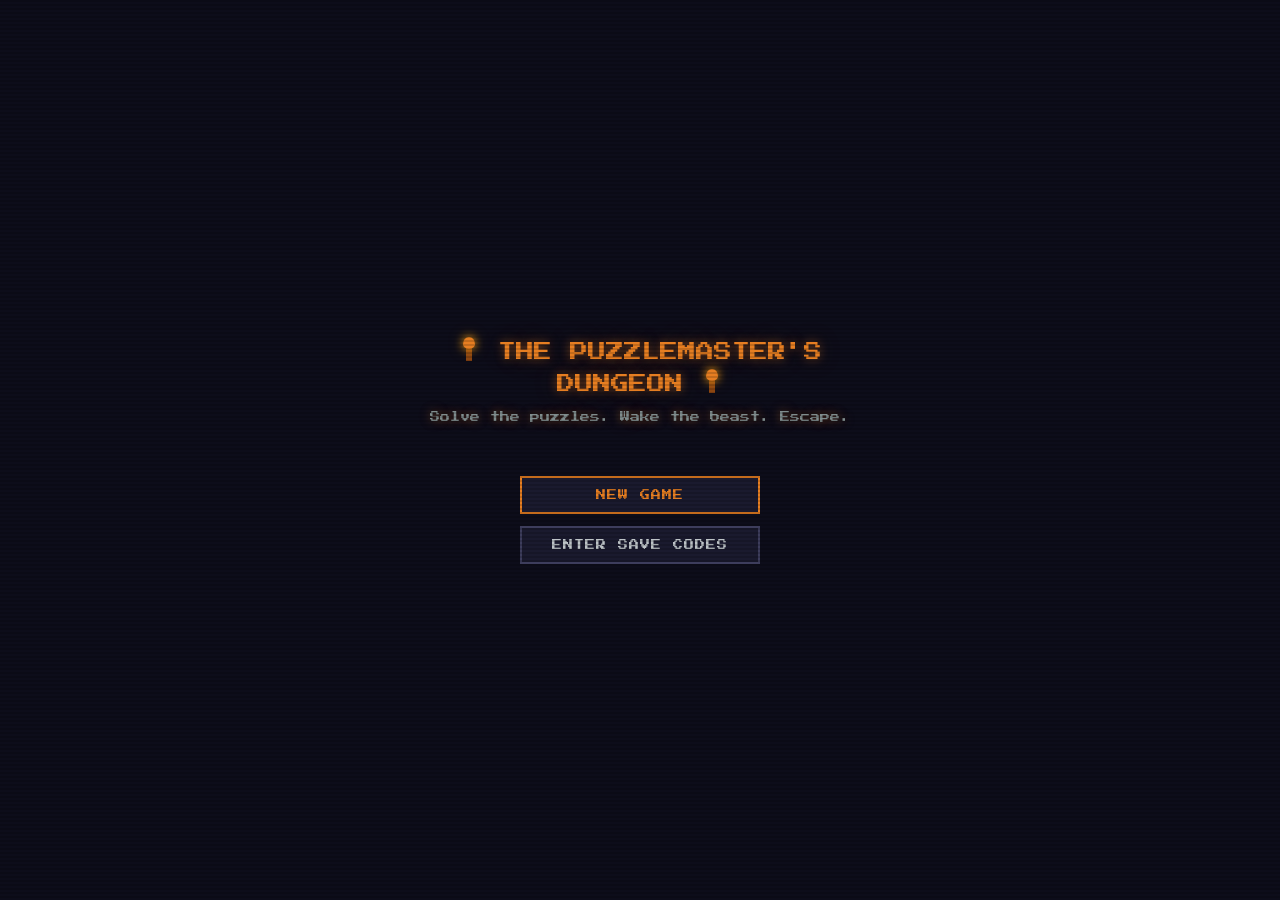
==== index.html @ 033a992d "Initial build: The Puzzlemaster's Dungeon V1 Browser-based RPG math challenge game. 10 puzzle doors " ====
<!DOCTYPE html>
<html lang="en">
<head>
  <meta charset="UTF-8">
  <meta name="viewport" content="width=device-width, initial-scale=1.0">
  <title>The Puzzlemaster's Dungeon</title>
  <link rel="icon" href="data:image/svg+xml,<svg xmlns='http://www.w3.org/2000/svg' viewBox='0 0 100 100'><text y='.9em' font-size='90'>🔒</text></svg>">
  <link rel="stylesheet" href="style.css">
</head>
<body>

  <!-- ====== TITLE SCREEN ====== -->
  <div id="title-screen" class="screen active">
    <div class="title-logo">
      <span class="torch"></span>
      THE PUZZLEMASTER'S<br>DUNGEON
      <span class="torch"></span>
      <span class="sub">Solve the puzzles. Wake the beast. Escape.</span>
    </div>
    <div class="title-buttons">
      <button class="btn primary" id="btn-new-game">New Game</button>
      <button class="btn hidden" id="btn-continue">Continue</button>
      <button class="btn" id="btn-resume-codes">Enter Save Codes</button>
    </div>
  </div>

  <!-- ====== INTRO SCREEN ====== -->
  <div id="intro-screen" class="screen">
    <div id="intro-text"></div>
    <button class="btn primary hidden" id="intro-continue">Enter the Dungeon</button>
  </div>

  <!-- ====== RESUME SCREEN ====== -->
  <div id="resume-screen" class="screen">
    <h2>Enter Save Codes</h2>
    <p>Enter your codes below, one per line. The dungeon remembers those who earned passage.</p>
    <textarea id="resume-codes-input" placeholder="XXXX-XXXX&#10;XXXX-XXXX&#10;..."></textarea>
    <div id="resume-result" class="resume-result"></div>
    <div class="resume-buttons">
      <button class="btn primary" id="resume-submit">Restore</button>
      <button class="btn" id="resume-back">Back</button>
    </div>
  </div>

  <!-- ====== CORRIDOR SCREEN ====== -->
  <div id="corridor-screen" class="screen">
    <div class="corridor-header">
      <div class="corridor-title">
        <span class="torch"></span>
        The Corridor
        <span class="torch"></span>
      </div>
    </div>

    <!-- Harry's Cell -->
    <div class="cell-door">
      <div class="cell-label">Your Cell</div>
      <div class="cell-lock">MASTER PUZZLE — SEALED</div>
    </div>

    <!-- Door Grid: 2 rows of 5 -->
    <div class="door-grid">
      <div class="door unsolved" id="door-1">
        <span class="door-num">I</span>
        <span class="door-label">Farmer</span>
      </div>
      <div class="door unsolved" id="door-2">
        <span class="door-num">II</span>
        <span class="door-label">Chain</span>
      </div>
      <div class="door unsolved" id="door-3">
        <span class="door-num">III</span>
        <span class="door-label">Machine</span>
      </div>
      <div class="door unsolved" id="door-4">
        <span class="door-num">IV</span>
        <span class="door-label">Rectangle</span>
      </div>
      <div class="door unsolved" id="door-5">
        <span class="door-num">V</span>
        <span class="door-label">Handshake</span>
      </div>
      <div class="door unsolved" id="door-6">
        <span class="door-num">VI</span>
        <span class="door-label">Merchant</span>
      </div>
      <div class="door unsolved" id="door-7">
        <span class="door-num">VII</span>
        <span class="door-label">Market</span>
      </div>
      <div class="door unsolved" id="door-8">
        <span class="door-num">VIII</span>
        <span class="door-label">Halves</span>
      </div>
      <div class="door unsolved" id="door-9">
        <span class="door-num">IX</span>
        <span class="door-label">Garden</span>
      </div>
      <div class="door unsolved" id="door-10">
        <span class="door-num">X</span>
        <span class="door-label">Grid</span>
      </div>
    </div>

    <!-- Beast Chamber -->
    <div class="beast-chamber" id="beast-door">
      <div class="beast-icon">&#x1F47E;</div>
      <div class="beast-label">The Beast's Chamber</div>
    </div>

    <!-- Beast Status -->
    <div class="beast-status">
      <div id="beast-status-text">Deep in the dungeon, something sleeps.</div>
      <div class="beast-meter">
        <div class="meter-fill stage-low" id="beast-meter-fill"></div>
      </div>
      <div class="solve-count">Puzzles solved: <span id="solve-count">0/10</span></div>
    </div>
  </div>

  <!-- ====== PUZZLE SCREEN ====== -->
  <div id="puzzle-screen" class="screen">
    <div class="puzzle-header">
      <h2 id="puzzle-door-number">Door 1</h2>
      <h3 id="puzzle-name">The Farmer's Riddle</h3>
    </div>

    <div class="puzzle-inscription-box">
      <p id="puzzle-inscription"></p>
      <p id="puzzle-flavor"></p>
    </div>

    <div class="puzzle-input-area">
      <input type="text" id="puzzle-answer" autocomplete="off" spellcheck="false">
      <button class="btn primary" id="puzzle-submit">Submit Answer</button>
      <div id="puzzle-attempts"></div>
    </div>

    <div id="puzzle-feedback" class="puzzle-feedback"></div>

    <div id="puzzle-save-code" class="puzzle-save-code hidden">
      <div class="code-label">N-Strokes whispers: "Remember this, Harry."</div>
      <div id="save-code-value"></div>
      <div class="code-hint">Write this down. You'll need it.</div>
    </div>

    <div id="puzzle-beast-msg" class="hidden"></div>

    <div class="puzzle-actions">
      <button class="btn" id="btn-nstrokes">Talk to N-Strokes</button>
      <button class="btn" id="puzzle-back">Back to Corridor</button>
    </div>
  </div>

  <!-- ====== N-STROKES CHAT PANEL ====== -->
  <div id="nstrokes-panel">
    <div class="nstrokes-header">
      <h3>N-Strokes</h3>
      <button class="nstrokes-close" id="nstrokes-close">[X]</button>
    </div>
    <div id="nstrokes-messages"></div>
    <div class="nstrokes-input-area">
      <input type="text" id="nstrokes-input" placeholder="Talk to N-Strokes..." autocomplete="off">
      <button id="nstrokes-send">Send</button>
    </div>
  </div>

  <!-- ====== VICTORY SCREEN ====== -->
  <div id="victory-screen" class="screen">
    <div id="victory-text"></div>
    <div id="victory-code-reveal" class="victory-code-reveal hidden">
      <h3>SECRET ESCAPE CODE</h3>
      <div id="escape-code"></div>
      <p>Show this to your father. He'll know what it means.</p>
    </div>
    <button class="btn" id="victory-back" style="margin-top: 20px;">Return to Corridor</button>
  </div>

  <!-- Scripts -->
  <script src="puzzles.js"></script>
  <script src="game.js"></script>
  <script src="nstrokes.js"></script>
</body>
</html>
---- style.css ----
/* Puzzlemaster's Dungeon — Metal Gear NES Aesthetic */

@import url('https://fonts.googleapis.com/css2?family=Press+Start+2P&display=swap');

/* === RESET & BASE === */

*, *::before, *::after {
  box-sizing: border-box;
  margin: 0;
  padding: 0;
}

:root {
  --stone-dark: #1a1a2e;
  --stone-mid: #2d2d44;
  --stone-light: #3d3d5c;
  --torch-orange: #e67e22;
  --torch-glow: #f39c12;
  --torch-dim: #d35400;
  --blood-red: #c0392b;
  --green-glow: #27ae60;
  --green-bright: #2ecc71;
  --gold: #f1c40f;
  --text-dim: #7f8c8d;
  --text-light: #bdc3c7;
  --text-bright: #ecf0f1;
  --beast-red: #e74c3c;
  --beast-orange: #e67e22;
  --black: #0d0d1a;
  --pixel-font: 'Press Start 2P', monospace;
}

html, body {
  height: 100%;
  background: var(--black);
  color: var(--text-light);
  font-family: var(--pixel-font);
  font-size: 10px;
  line-height: 1.8;
  overflow: hidden;
}

/* === CRT SCANLINE OVERLAY === */

body::after {
  content: "";
  position: fixed;
  top: 0; left: 0;
  width: 100%; height: 100%;
  background: repeating-linear-gradient(
    0deg,
    transparent,
    transparent 2px,
    rgba(0, 0, 0, 0.15) 2px,
    rgba(0, 0, 0, 0.15) 4px
  );
  pointer-events: none;
  z-index: 9999;
}

/* === SCREENS === */

.screen {
  display: none;
  width: 100%;
  height: 100%;
  position: absolute;
  top: 0; left: 0;
}

.screen.active {
  display: flex;
  flex-direction: column;
  align-items: center;
}

/* === TITLE SCREEN === */

#title-screen {
  justify-content: center;
  background: var(--black);
  gap: 20px;
  text-align: center;
  padding: 20px;
}

.title-logo {
  color: var(--torch-orange);
  font-size: 18px;
  text-shadow:
    0 0 10px rgba(230, 126, 34, 0.5),
    0 0 30px rgba(230, 126, 34, 0.2);
  animation: flicker 3s infinite alternate;
}

.title-logo .sub {
  display: block;
  font-size: 10px;
  color: var(--text-dim);
  margin-top: 8px;
}

@keyframes flicker {
  0%, 90%, 100% { opacity: 1; }
  92% { opacity: 0.8; }
  94% { opacity: 1; }
  96% { opacity: 0.7; }
}

.title-buttons {
  display: flex;
  flex-direction: column;
  gap: 12px;
  align-items: center;
  margin-top: 30px;
}

.btn {
  font-family: var(--pixel-font);
  font-size: 10px;
  padding: 12px 24px;
  border: 2px solid var(--stone-light);
  background: var(--stone-dark);
  color: var(--text-light);
  cursor: pointer;
  transition: all 0.15s;
  text-transform: uppercase;
  letter-spacing: 1px;
  min-width: 240px;
}

.btn:hover {
  border-color: var(--torch-orange);
  color: var(--torch-orange);
  box-shadow: 0 0 15px rgba(230, 126, 34, 0.3);
}

.btn:active {
  transform: scale(0.97);
}

.btn.primary {
  border-color: var(--torch-orange);
  color: var(--torch-orange);
}

.hidden {
  display: none !important;
}

/* === INTRO SCREEN === */

#intro-screen {
  justify-content: center;
  background: var(--black);
  padding: 40px;
}

#intro-text {
  max-width: 600px;
  max-height: 60vh;
  overflow-y: auto;
  text-align: left;
}

.intro-line {
  font-size: 10px;
  margin-bottom: 6px;
  animation: fadeIn 0.6s ease-out;
  color: var(--text-light);
}

.intro-line:first-child {
  color: var(--text-bright);
}

#intro-continue {
  margin-top: 30px;
}

/* === CORRIDOR SCREEN === */

#corridor-screen {
  background:
    radial-gradient(ellipse at 50% 30%, rgba(230, 126, 34, 0.08) 0%, transparent 60%),
    var(--stone-dark);
  padding: 15px;
  gap: 10px;
  overflow-y: auto;
}

.corridor-header {
  text-align: center;
  width: 100%;
  max-width: 800px;
}

.corridor-title {
  font-size: 11px;
  color: var(--torch-orange);
  text-shadow: 0 0 8px rgba(230, 126, 34, 0.4);
}

/* Beast status */
.beast-status {
  width: 100%;
  max-width: 800px;
  text-align: center;
  padding: 10px;
}

#beast-status-text {
  font-size: 9px;
  color: var(--text-dim);
  font-style: italic;
  transition: color 0.5s;
}

.beast-meter {
  width: 100%;
  max-width: 400px;
  height: 12px;
  background: var(--stone-dark);
  border: 2px solid var(--stone-light);
  margin: 8px auto;
  position: relative;
  overflow: hidden;
}

.meter-fill {
  height: 100%;
  width: 0%;
  transition: width 0.8s ease-out;
}

.meter-fill.stage-low { background: var(--green-glow); }
.meter-fill.stage-mid { background: var(--torch-orange); }
.meter-fill.stage-high { background: var(--beast-orange); }
.meter-fill.stage-max {
  background: var(--beast-red);
  animation: pulse-red 1s infinite;
}

@keyframes pulse-red {
  0%, 100% { opacity: 1; }
  50% { opacity: 0.6; }
}

.solve-count {
  font-size: 8px;
  color: var(--text-dim);
  margin-top: 4px;
}

/* Dungeon layout */
.dungeon-corridor {
  display: flex;
  flex-direction: column;
  align-items: center;
  gap: 10px;
  width: 100%;
  max-width: 800px;
  flex: 1;
  min-height: 0;
}

/* Harry's cell */
.cell-door {
  width: 100%;
  max-width: 500px;
  text-align: center;
  padding: 10px;
  border: 2px dashed var(--stone-light);
  opacity: 0.5;
  position: relative;
}

.cell-door .cell-label {
  font-size: 8px;
  color: var(--text-dim);
}

.cell-door .cell-lock {
  font-size: 7px;
  color: var(--blood-red);
  margin-top: 4px;
}

/* Door grid */
.door-grid {
  display: grid;
  grid-template-columns: repeat(5, 1fr);
  gap: 10px;
  width: 100%;
  max-width: 600px;
}

.door {
  aspect-ratio: 3 / 4;
  border: 3px solid var(--stone-light);
  background: var(--stone-mid);
  display: flex;
  flex-direction: column;
  align-items: center;
  justify-content: center;
  cursor: pointer;
  transition: all 0.2s;
  position: relative;
  min-height: 70px;
}

.door .door-num {
  font-size: 14px;
  color: var(--text-bright);
}

.door .door-label {
  font-size: 6px;
  color: var(--text-dim);
  margin-top: 4px;
}

/* Door states */
.door.unsolved:hover {
  border-color: var(--torch-orange);
  box-shadow:
    0 0 15px rgba(230, 126, 34, 0.4),
    inset 0 0 20px rgba(230, 126, 34, 0.1);
}

.door.solved {
  border-color: var(--green-glow);
  background: rgba(39, 174, 96, 0.15);
  box-shadow: 0 0 10px rgba(39, 174, 96, 0.3);
}

.door.solved .door-num {
  color: var(--green-bright);
}

.door.solved::after {
  content: "\2713";
  position: absolute;
  top: 4px;
  right: 6px;
  font-size: 10px;
  color: var(--green-bright);
}

.door.locked {
  border-color: var(--blood-red);
  background: rgba(192, 57, 43, 0.1);
  opacity: 0.6;
  cursor: not-allowed;
}

.door.locked .door-num {
  color: var(--blood-red);
}

.door.locked::after {
  content: "\2717";
  position: absolute;
  top: 4px;
  right: 6px;
  font-size: 10px;
  color: var(--blood-red);
}

/* Beast chamber */
.beast-chamber {
  width: 100%;
  max-width: 500px;
  text-align: center;
  padding: 15px;
  border: 3px solid var(--stone-light);
  background: var(--stone-dark);
  position: relative;
  transition: all 1s;
}

.beast-chamber .beast-label {
  font-size: 9px;
  color: var(--text-dim);
}

.beast-chamber .beast-icon {
  font-size: 20px;
  margin: 6px 0;
  opacity: 0.3;
  transition: opacity 0.5s;
}

.beast-chamber.stirring {
  border-color: var(--torch-dim);
}

.beast-chamber.stirring .beast-icon {
  opacity: 0.5;
  animation: stir 4s infinite;
}

.beast-chamber.cracking {
  border-color: var(--beast-orange);
  box-shadow: 0 0 20px rgba(230, 126, 34, 0.2);
}

.beast-chamber.cracking .beast-icon {
  opacity: 0.8;
  animation: stir 2s infinite;
}

.beast-chamber.awakened {
  border-color: var(--beast-red);
  box-shadow: 0 0 30px rgba(231, 76, 60, 0.4);
  cursor: pointer;
}

.beast-chamber.awakened .beast-icon {
  opacity: 1;
  animation: pulse-red 0.5s infinite;
}

@keyframes stir {
  0%, 100% { transform: translateX(0); }
  25% { transform: translateX(-2px); }
  75% { transform: translateX(2px); }
}

/* === PUZZLE SCREEN === */

#puzzle-screen {
  background:
    radial-gradient(ellipse at 50% 20%, rgba(230, 126, 34, 0.06) 0%, transparent 50%),
    var(--black);
  padding: 20px;
  gap: 12px;
  overflow-y: auto;
}

.puzzle-header {
  text-align: center;
  width: 100%;
  max-width: 700px;
}

.puzzle-header h2 {
  font-size: 11px;
  color: var(--torch-orange);
}

.puzzle-header h3 {
  font-size: 9px;
  color: var(--text-dim);
  margin-top: 4px;
  font-weight: normal;
}

.puzzle-inscription-box {
  width: 100%;
  max-width: 700px;
  border: 2px solid var(--stone-light);
  background: var(--stone-mid);
  padding: 20px;
  text-align: center;
  position: relative;
}

.puzzle-inscription-box::before {
  content: "~ INSCRIPTION ~";
  position: absolute;
  top: -10px;
  left: 50%;
  transform: translateX(-50%);
  background: var(--stone-mid);
  padding: 0 10px;
  font-size: 7px;
  color: var(--text-dim);
}

#puzzle-inscription {
  font-size: 10px;
  color: var(--text-bright);
  line-height: 2;
}

#puzzle-flavor {
  font-size: 8px;
  color: var(--text-dim);
  font-style: italic;
  margin-top: 12px;
}

.puzzle-input-area {
  width: 100%;
  max-width: 700px;
  text-align: center;
  display: flex;
  flex-direction: column;
  align-items: center;
  gap: 10px;
}

#puzzle-answer {
  font-family: var(--pixel-font);
  font-size: 14px;
  padding: 12px 20px;
  background: var(--stone-dark);
  border: 2px solid var(--stone-light);
  color: var(--text-bright);
  text-align: center;
  width: 250px;
  outline: none;
}

#puzzle-answer:focus {
  border-color: var(--torch-orange);
  box-shadow: 0 0 10px rgba(230, 126, 34, 0.3);
}

#puzzle-answer:disabled {
  opacity: 0.4;
  cursor: not-allowed;
}

#puzzle-attempts {
  font-size: 8px;
  color: var(--text-dim);
}

.puzzle-feedback {
  font-size: 9px;
  min-height: 40px;
  padding: 10px;
  text-align: center;
  max-width: 700px;
  transition: color 0.3s;
}

.puzzle-feedback.correct {
  color: var(--green-bright);
  text-shadow: 0 0 8px rgba(46, 204, 113, 0.4);
}

.puzzle-feedback.wrong {
  color: var(--blood-red);
}

.puzzle-feedback.locked {
  color: var(--blood-red);
  opacity: 0.7;
}

.puzzle-save-code {
  border: 2px solid var(--gold);
  background: rgba(241, 196, 15, 0.1);
  padding: 15px;
  text-align: center;
  max-width: 700px;
  width: 100%;
}

.puzzle-save-code .code-label {
  font-size: 8px;
  color: var(--gold);
  margin-bottom: 6px;
}

#save-code-value {
  font-size: 16px;
  color: var(--gold);
  letter-spacing: 3px;
  text-shadow: 0 0 10px rgba(241, 196, 15, 0.5);
}

.puzzle-save-code .code-hint {
  font-size: 7px;
  color: var(--text-dim);
  margin-top: 8px;
}

#puzzle-beast-msg {
  font-size: 8px;
  color: var(--beast-orange);
  font-style: italic;
  text-align: center;
}

.puzzle-actions {
  display: flex;
  gap: 10px;
  flex-wrap: wrap;
  justify-content: center;
}

/* === N-STROKES CHAT PANEL === */

#nstrokes-panel {
  position: fixed;
  right: -400px;
  top: 0;
  width: 380px;
  height: 100%;
  background: var(--black);
  border-left: 3px solid var(--stone-light);
  display: flex;
  flex-direction: column;
  transition: right 0.3s ease-out;
  z-index: 100;
}

#nstrokes-panel.open {
  right: 0;
}

.nstrokes-header {
  padding: 12px 15px;
  border-bottom: 2px solid var(--stone-light);
  display: flex;
  justify-content: space-between;
  align-items: center;
}

.nstrokes-header h3 {
  font-size: 9px;
  color: var(--green-bright);
}

.nstrokes-close {
  font-family: var(--pixel-font);
  font-size: 10px;
  background: none;
  border: none;
  color: var(--text-dim);
  cursor: pointer;
}

.nstrokes-close:hover {
  color: var(--text-bright);
}

#nstrokes-messages {
  flex: 1;
  overflow-y: auto;
  padding: 15px;
  display: flex;
  flex-direction: column;
  gap: 10px;
}

.chat-msg {
  font-size: 9px;
  line-height: 1.6;
  padding: 8px;
  border-radius: 2px;
}

.chat-msg.harry {
  background: rgba(230, 126, 34, 0.1);
  border-left: 2px solid var(--torch-orange);
}

.chat-msg.harry .chat-label {
  color: var(--torch-orange);
}

.chat-msg.nstrokes {
  background: rgba(39, 174, 96, 0.1);
  border-left: 2px solid var(--green-glow);
}

.chat-msg.nstrokes .chat-label {
  color: var(--green-bright);
}

.chat-msg.typing .chat-text {
  animation: blink 1s infinite;
}

@keyframes blink {
  0%, 100% { opacity: 1; }
  50% { opacity: 0.3; }
}

.nstrokes-input-area {
  display: flex;
  border-top: 2px solid var(--stone-light);
  padding: 10px;
  gap: 8px;
}

#nstrokes-input {
  flex: 1;
  font-family: var(--pixel-font);
  font-size: 9px;
  padding: 8px;
  background: var(--stone-dark);
  border: 1px solid var(--stone-light);
  color: var(--text-light);
  outline: none;
}

#nstrokes-input:focus {
  border-color: var(--green-glow);
}

#nstrokes-send {
  font-family: var(--pixel-font);
  font-size: 8px;
  padding: 8px 12px;
  background: var(--stone-dark);
  border: 1px solid var(--green-glow);
  color: var(--green-bright);
  cursor: pointer;
}

#nstrokes-send:hover {
  background: rgba(39, 174, 96, 0.2);
}

/* === RESUME SCREEN === */

#resume-screen {
  justify-content: center;
  background: var(--black);
  padding: 40px;
  gap: 15px;
  text-align: center;
}

#resume-screen h2 {
  font-size: 11px;
  color: var(--torch-orange);
}

#resume-screen p {
  font-size: 8px;
  color: var(--text-dim);
  max-width: 500px;
}

#resume-codes-input {
  font-family: var(--pixel-font);
  font-size: 10px;
  width: 300px;
  height: 150px;
  padding: 10px;
  background: var(--stone-dark);
  border: 2px solid var(--stone-light);
  color: var(--text-light);
  resize: none;
  outline: none;
}

#resume-codes-input:focus {
  border-color: var(--torch-orange);
}

.resume-result {
  font-size: 9px;
  min-height: 20px;
}

.resume-result.success { color: var(--green-bright); }
.resume-result.failure { color: var(--blood-red); }

.resume-buttons {
  display: flex;
  gap: 10px;
}

/* === VICTORY SCREEN === */

#victory-screen {
  justify-content: center;
  background: var(--black);
  padding: 40px;
}

#victory-text {
  max-width: 600px;
  max-height: 50vh;
  overflow-y: auto;
  text-align: center;
}

.victory-line {
  font-size: 10px;
  margin-bottom: 4px;
  animation: fadeIn 0.8s ease-out;
  color: var(--text-bright);
}

.victory-code-reveal {
  margin-top: 30px;
  text-align: center;
  border: 3px solid var(--gold);
  padding: 25px;
  background: rgba(241, 196, 15, 0.05);
  animation: fadeIn 1s ease-out;
}

.victory-code-reveal h3 {
  font-size: 10px;
  color: var(--gold);
  margin-bottom: 12px;
}

#escape-code {
  font-size: 18px;
  color: var(--gold);
  letter-spacing: 4px;
  text-shadow: 0 0 15px rgba(241, 196, 15, 0.6);
  word-break: break-all;
}

.victory-code-reveal p {
  font-size: 7px;
  color: var(--text-dim);
  margin-top: 12px;
}

/* === ANIMATIONS === */

@keyframes fadeIn {
  from { opacity: 0; transform: translateY(5px); }
  to { opacity: 1; transform: translateY(0); }
}

.shake {
  animation: shake 0.4s ease-out;
}

@keyframes shake {
  0%, 100% { transform: translateX(0); }
  20% { transform: translateX(-6px); }
  40% { transform: translateX(6px); }
  60% { transform: translateX(-4px); }
  80% { transform: translateX(4px); }
}

/* === TORCH DECORATIONS === */

.torch {
  display: inline-block;
  width: 6px;
  height: 14px;
  background: #8B4513;
  position: relative;
  margin: 0 8px;
  vertical-align: middle;
}

.torch::before {
  content: "";
  position: absolute;
  top: -10px;
  left: -3px;
  width: 12px;
  height: 12px;
  background: var(--torch-orange);
  border-radius: 50% 50% 50% 50% / 60% 60% 40% 40%;
  box-shadow: 0 0 8px var(--torch-glow), 0 0 16px rgba(243, 156, 18, 0.4);
  animation: flame 0.5s infinite alternate;
}

@keyframes flame {
  0% { transform: scaleY(1) scaleX(1); opacity: 1; }
  100% { transform: scaleY(1.2) scaleX(0.9); opacity: 0.85; }
}

/* === SCROLLBAR === */

::-webkit-scrollbar {
  width: 6px;
}

::-webkit-scrollbar-track {
  background: var(--black);
}

::-webkit-scrollbar-thumb {
  background: var(--stone-light);
}

::-webkit-scrollbar-thumb:hover {
  background: var(--stone-mid);
}

/* === RESPONSIVE === */

@media (max-width: 700px) {
  .door-grid {
    grid-template-columns: repeat(5, 1fr);
    gap: 6px;
  }

  .door .door-num { font-size: 11px; }
  .door .door-label { display: none; }
  .door { min-height: 55px; }

  #nstrokes-panel {
    width: 100%;
    right: -100%;
  }

  .title-logo { font-size: 14px; }
}
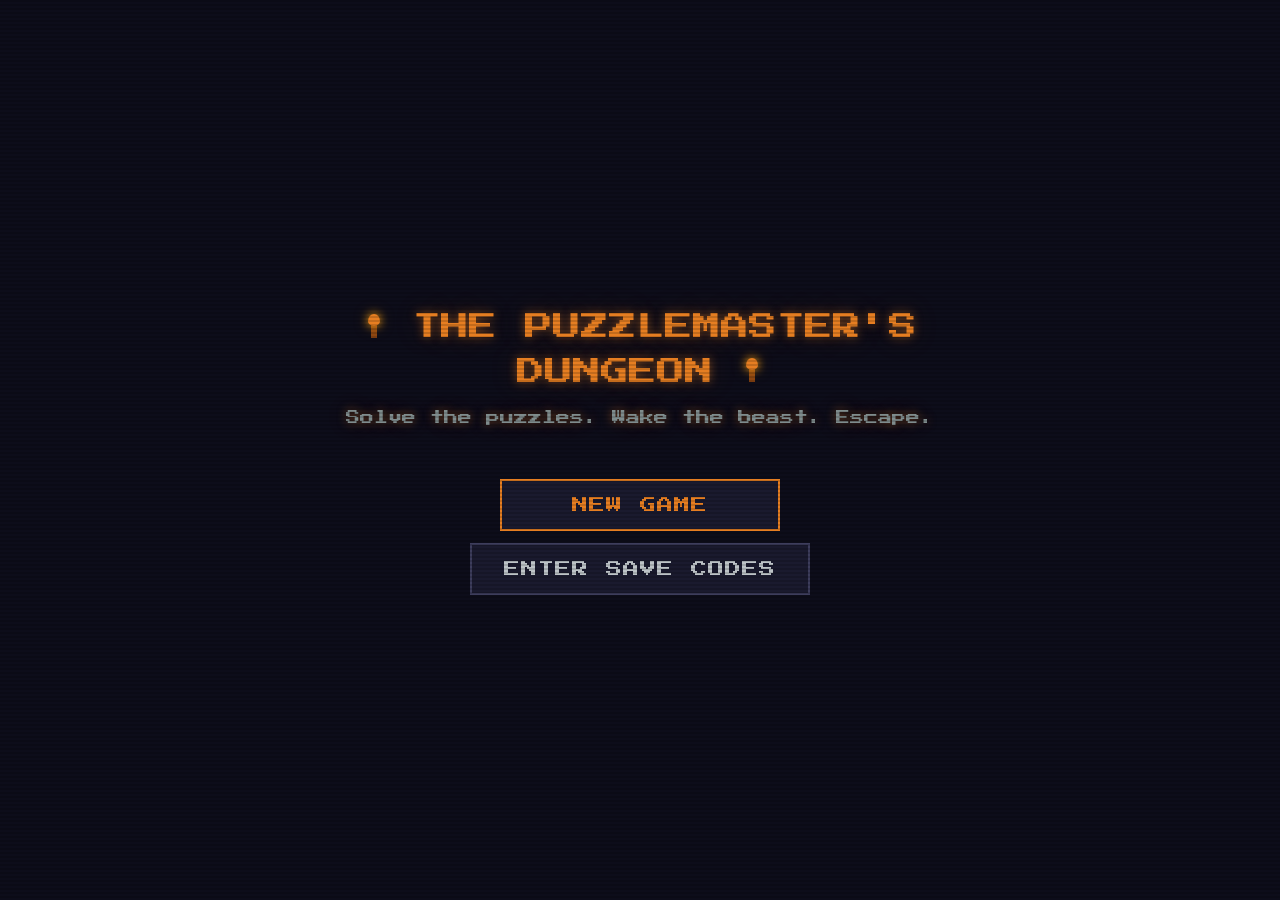
==== commit 63f2f8a8: "Bigger fonts (16px base) and skippable intro via Enter key - All font sizes scaled up ~1.6x for read" ====
--- a/index.html
+++ b/index.html
@@ -27,6 +27,7 @@
   <!-- ====== INTRO SCREEN ====== -->
   <div id="intro-screen" class="screen">
     <div id="intro-text"></div>
+    <div class="intro-skip-hint">Press ENTER to advance</div>
     <button class="btn primary hidden" id="intro-continue">Enter the Dungeon</button>
   </div>
 
--- a/style.css
+++ b/style.css
@@ -35,8 +35,8 @@
   background: var(--black);
   color: var(--text-light);
   font-family: var(--pixel-font);
-  font-size: 10px;
-  line-height: 1.8;
+  font-size: 16px;
+  line-height: 1.6;
   overflow: hidden;
 }
 
@@ -86,7 +86,7 @@
 
 .title-logo {
   color: var(--torch-orange);
-  font-size: 18px;
+  font-size: 28px;
   text-shadow:
     0 0 10px rgba(230, 126, 34, 0.5),
     0 0 30px rgba(230, 126, 34, 0.2);
@@ -95,9 +95,9 @@
 
 .title-logo .sub {
   display: block;
-  font-size: 10px;
-  color: var(--text-dim);
-  margin-top: 8px;
+  font-size: 14px;
+  color: var(--text-dim);
+  margin-top: 12px;
 }
 
 @keyframes flicker {
@@ -117,8 +117,8 @@
 
 .btn {
   font-family: var(--pixel-font);
-  font-size: 10px;
-  padding: 12px 24px;
+  font-size: 16px;
+  padding: 16px 32px;
   border: 2px solid var(--stone-light);
   background: var(--stone-dark);
   color: var(--text-light);
@@ -126,7 +126,7 @@
   transition: all 0.15s;
   text-transform: uppercase;
   letter-spacing: 1px;
-  min-width: 240px;
+  min-width: 280px;
 }
 
 .btn:hover {
@@ -164,8 +164,8 @@
 }
 
 .intro-line {
-  font-size: 10px;
-  margin-bottom: 6px;
+  font-size: 16px;
+  margin-bottom: 8px;
   animation: fadeIn 0.6s ease-out;
   color: var(--text-light);
 }
@@ -174,8 +174,15 @@
   color: var(--text-bright);
 }
 
+.intro-skip-hint {
+  font-size: 12px;
+  color: var(--text-dim);
+  margin-top: 20px;
+  opacity: 0.6;
+}
+
 #intro-continue {
-  margin-top: 30px;
+  margin-top: 16px;
 }
 
 /* === CORRIDOR SCREEN === */
@@ -196,7 +203,7 @@
 }
 
 .corridor-title {
-  font-size: 11px;
+  font-size: 18px;
   color: var(--torch-orange);
   text-shadow: 0 0 8px rgba(230, 126, 34, 0.4);
 }
@@ -210,7 +217,7 @@
 }
 
 #beast-status-text {
-  font-size: 9px;
+  font-size: 14px;
   color: var(--text-dim);
   font-style: italic;
   transition: color 0.5s;
@@ -219,7 +226,7 @@
 .beast-meter {
   width: 100%;
   max-width: 400px;
-  height: 12px;
+  height: 16px;
   background: var(--stone-dark);
   border: 2px solid var(--stone-light);
   margin: 8px auto;
@@ -247,7 +254,7 @@
 }
 
 .solve-count {
-  font-size: 8px;
+  font-size: 13px;
   color: var(--text-dim);
   margin-top: 4px;
 }
@@ -276,12 +283,12 @@
 }
 
 .cell-door .cell-label {
-  font-size: 8px;
+  font-size: 14px;
   color: var(--text-dim);
 }
 
 .cell-door .cell-lock {
-  font-size: 7px;
+  font-size: 12px;
   color: var(--blood-red);
   margin-top: 4px;
 }
@@ -310,12 +317,12 @@
 }
 
 .door .door-num {
-  font-size: 14px;
+  font-size: 20px;
   color: var(--text-bright);
 }
 
 .door .door-label {
-  font-size: 6px;
+  font-size: 10px;
   color: var(--text-dim);
   margin-top: 4px;
 }
@@ -343,7 +350,7 @@
   position: absolute;
   top: 4px;
   right: 6px;
-  font-size: 10px;
+  font-size: 16px;
   color: var(--green-bright);
 }
 
@@ -363,7 +370,7 @@
   position: absolute;
   top: 4px;
   right: 6px;
-  font-size: 10px;
+  font-size: 16px;
   color: var(--blood-red);
 }
 
@@ -380,12 +387,12 @@
 }
 
 .beast-chamber .beast-label {
-  font-size: 9px;
+  font-size: 14px;
   color: var(--text-dim);
 }
 
 .beast-chamber .beast-icon {
-  font-size: 20px;
+  font-size: 28px;
   margin: 6px 0;
   opacity: 0.3;
   transition: opacity 0.5s;
@@ -445,14 +452,14 @@
 }
 
 .puzzle-header h2 {
-  font-size: 11px;
+  font-size: 20px;
   color: var(--torch-orange);
 }
 
 .puzzle-header h3 {
-  font-size: 9px;
-  color: var(--text-dim);
-  margin-top: 4px;
+  font-size: 14px;
+  color: var(--text-dim);
+  margin-top: 6px;
   font-weight: normal;
 }
 
@@ -469,23 +476,23 @@
 .puzzle-inscription-box::before {
   content: "~ INSCRIPTION ~";
   position: absolute;
-  top: -10px;
+  top: -12px;
   left: 50%;
   transform: translateX(-50%);
   background: var(--stone-mid);
   padding: 0 10px;
-  font-size: 7px;
+  font-size: 11px;
   color: var(--text-dim);
 }
 
 #puzzle-inscription {
-  font-size: 10px;
+  font-size: 16px;
   color: var(--text-bright);
   line-height: 2;
 }
 
 #puzzle-flavor {
-  font-size: 8px;
+  font-size: 13px;
   color: var(--text-dim);
   font-style: italic;
   margin-top: 12px;
@@ -503,8 +510,8 @@
 
 #puzzle-answer {
   font-family: var(--pixel-font);
-  font-size: 14px;
-  padding: 12px 20px;
+  font-size: 20px;
+  padding: 14px 24px;
   background: var(--stone-dark);
   border: 2px solid var(--stone-light);
   color: var(--text-bright);
@@ -524,12 +531,12 @@
 }
 
 #puzzle-attempts {
-  font-size: 8px;
+  font-size: 13px;
   color: var(--text-dim);
 }
 
 .puzzle-feedback {
-  font-size: 9px;
+  font-size: 14px;
   min-height: 40px;
   padding: 10px;
   text-align: center;
@@ -561,26 +568,26 @@
 }
 
 .puzzle-save-code .code-label {
-  font-size: 8px;
+  font-size: 14px;
   color: var(--gold);
-  margin-bottom: 6px;
+  margin-bottom: 8px;
 }
 
 #save-code-value {
-  font-size: 16px;
+  font-size: 24px;
   color: var(--gold);
-  letter-spacing: 3px;
+  letter-spacing: 4px;
   text-shadow: 0 0 10px rgba(241, 196, 15, 0.5);
 }
 
 .puzzle-save-code .code-hint {
-  font-size: 7px;
+  font-size: 12px;
   color: var(--text-dim);
   margin-top: 8px;
 }
 
 #puzzle-beast-msg {
-  font-size: 8px;
+  font-size: 14px;
   color: var(--beast-orange);
   font-style: italic;
   text-align: center;
@@ -597,9 +604,9 @@
 
 #nstrokes-panel {
   position: fixed;
-  right: -400px;
+  right: -440px;
   top: 0;
-  width: 380px;
+  width: 420px;
   height: 100%;
   background: var(--black);
   border-left: 3px solid var(--stone-light);
@@ -622,13 +629,13 @@
 }
 
 .nstrokes-header h3 {
-  font-size: 9px;
+  font-size: 16px;
   color: var(--green-bright);
 }
 
 .nstrokes-close {
   font-family: var(--pixel-font);
-  font-size: 10px;
+  font-size: 16px;
   background: none;
   border: none;
   color: var(--text-dim);
@@ -649,9 +656,9 @@
 }
 
 .chat-msg {
-  font-size: 9px;
+  font-size: 14px;
   line-height: 1.6;
-  padding: 8px;
+  padding: 10px;
   border-radius: 2px;
 }
 
@@ -692,8 +699,8 @@
 #nstrokes-input {
   flex: 1;
   font-family: var(--pixel-font);
-  font-size: 9px;
-  padding: 8px;
+  font-size: 14px;
+  padding: 10px;
   background: var(--stone-dark);
   border: 1px solid var(--stone-light);
   color: var(--text-light);
@@ -706,8 +713,8 @@
 
 #nstrokes-send {
   font-family: var(--pixel-font);
-  font-size: 8px;
-  padding: 8px 12px;
+  font-size: 14px;
+  padding: 10px 16px;
   background: var(--stone-dark);
   border: 1px solid var(--green-glow);
   color: var(--green-bright);
@@ -729,20 +736,20 @@
 }
 
 #resume-screen h2 {
-  font-size: 11px;
+  font-size: 20px;
   color: var(--torch-orange);
 }
 
 #resume-screen p {
-  font-size: 8px;
+  font-size: 14px;
   color: var(--text-dim);
   max-width: 500px;
 }
 
 #resume-codes-input {
   font-family: var(--pixel-font);
-  font-size: 10px;
-  width: 300px;
+  font-size: 16px;
+  width: 350px;
   height: 150px;
   padding: 10px;
   background: var(--stone-dark);
@@ -757,7 +764,7 @@
 }
 
 .resume-result {
-  font-size: 9px;
+  font-size: 14px;
   min-height: 20px;
 }
 
@@ -785,7 +792,7 @@
 }
 
 .victory-line {
-  font-size: 10px;
+  font-size: 16px;
   margin-bottom: 4px;
   animation: fadeIn 0.8s ease-out;
   color: var(--text-bright);
@@ -801,13 +808,13 @@
 }
 
 .victory-code-reveal h3 {
-  font-size: 10px;
+  font-size: 16px;
   color: var(--gold);
   margin-bottom: 12px;
 }
 
 #escape-code {
-  font-size: 18px;
+  font-size: 24px;
   color: var(--gold);
   letter-spacing: 4px;
   text-shadow: 0 0 15px rgba(241, 196, 15, 0.6);
@@ -815,7 +822,7 @@
 }
 
 .victory-code-reveal p {
-  font-size: 7px;
+  font-size: 12px;
   color: var(--text-dim);
   margin-top: 12px;
 }
@@ -895,7 +902,7 @@
     gap: 6px;
   }
 
-  .door .door-num { font-size: 11px; }
+  .door .door-num { font-size: 16px; }
   .door .door-label { display: none; }
   .door { min-height: 55px; }
 
@@ -904,5 +911,5 @@
     right: -100%;
   }
 
-  .title-logo { font-size: 14px; }
-}
+  .title-logo { font-size: 20px; }
+}
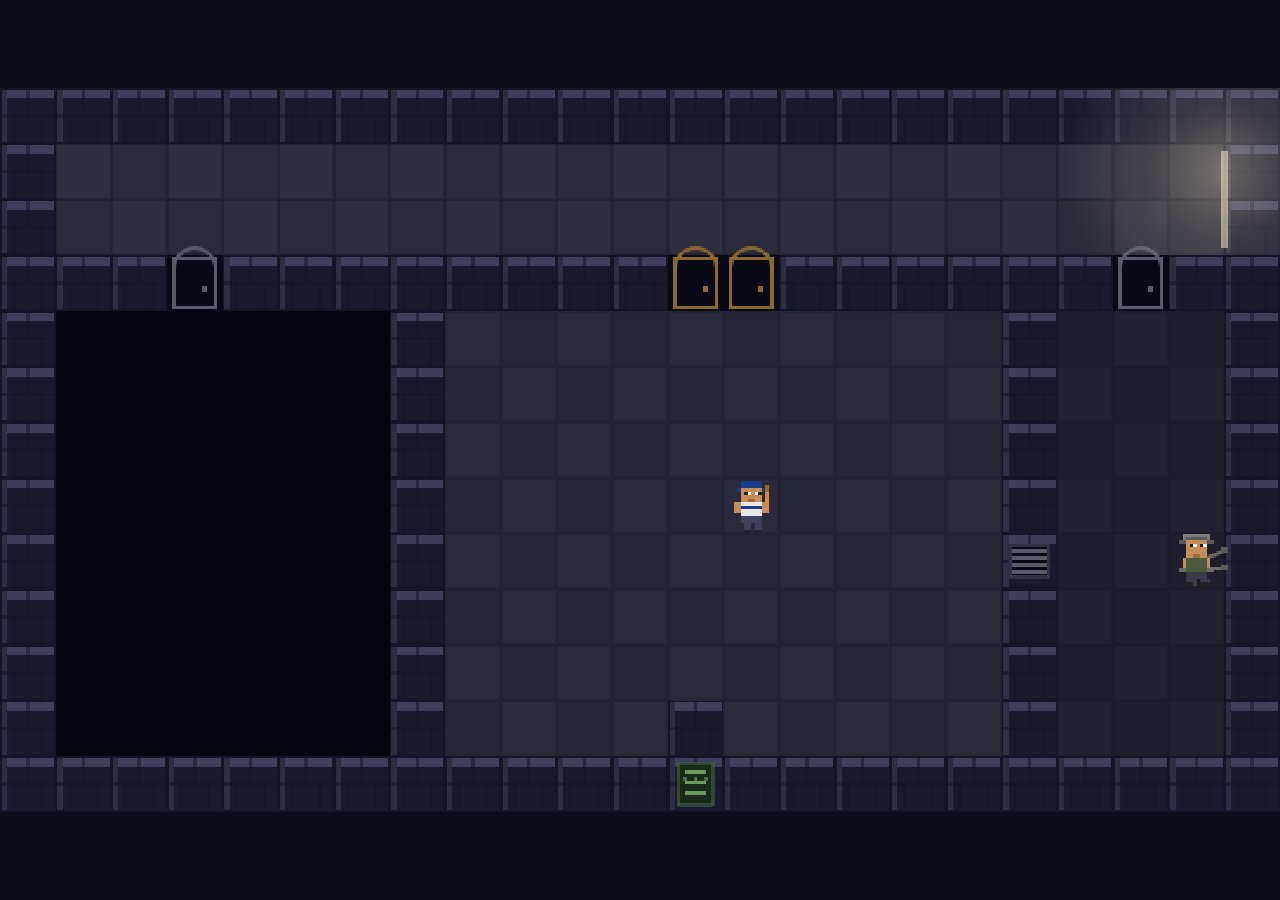
==== commit ee7e7486: "Rebuild as canvas-based dungeon with three-cell layout Complete rewrite from DOM-based UI to a singl" ====
--- a/index.html
+++ b/index.html
@@ -5,181 +5,15 @@
   <meta name="viewport" content="width=device-width, initial-scale=1.0">
   <title>The Puzzlemaster's Dungeon</title>
   <link rel="icon" href="data:image/svg+xml,<svg xmlns='http://www.w3.org/2000/svg' viewBox='0 0 100 100'><text y='.9em' font-size='90'>🔒</text></svg>">
-  <link rel="stylesheet" href="style.css">
+  <link rel="stylesheet" href="https://fonts.googleapis.com/css2?family=Press+Start+2P&display=swap">
+  <style>
+    * { margin: 0; padding: 0; }
+    html, body { height: 100%; background: #0d0d1a; display: flex; align-items: center; justify-content: center; overflow: hidden; }
+    canvas { image-rendering: pixelated; image-rendering: crisp-edges; }
+  </style>
 </head>
 <body>
-
-  <!-- ====== TITLE SCREEN ====== -->
-  <div id="title-screen" class="screen active">
-    <div class="title-logo">
-      <span class="torch"></span>
-      THE PUZZLEMASTER'S<br>DUNGEON
-      <span class="torch"></span>
-      <span class="sub">Solve the puzzles. Wake the beast. Escape.</span>
-    </div>
-    <div class="title-buttons">
-      <button class="btn primary" id="btn-new-game">New Game</button>
-      <button class="btn hidden" id="btn-continue">Continue</button>
-      <button class="btn" id="btn-resume-codes">Enter Save Codes</button>
-    </div>
-  </div>
-
-  <!-- ====== INTRO SCREEN ====== -->
-  <div id="intro-screen" class="screen">
-    <div id="intro-text"></div>
-    <div class="intro-skip-hint">Press ENTER to advance</div>
-    <button class="btn primary hidden" id="intro-continue">Enter the Dungeon</button>
-  </div>
-
-  <!-- ====== RESUME SCREEN ====== -->
-  <div id="resume-screen" class="screen">
-    <h2>Enter Save Codes</h2>
-    <p>Enter your codes below, one per line. The dungeon remembers those who earned passage.</p>
-    <textarea id="resume-codes-input" placeholder="XXXX-XXXX&#10;XXXX-XXXX&#10;..."></textarea>
-    <div id="resume-result" class="resume-result"></div>
-    <div class="resume-buttons">
-      <button class="btn primary" id="resume-submit">Restore</button>
-      <button class="btn" id="resume-back">Back</button>
-    </div>
-  </div>
-
-  <!-- ====== CORRIDOR SCREEN ====== -->
-  <div id="corridor-screen" class="screen">
-    <div class="corridor-header">
-      <div class="corridor-title">
-        <span class="torch"></span>
-        The Corridor
-        <span class="torch"></span>
-      </div>
-    </div>
-
-    <!-- Harry's Cell -->
-    <div class="cell-door">
-      <div class="cell-label">Your Cell</div>
-      <div class="cell-lock">MASTER PUZZLE — SEALED</div>
-    </div>
-
-    <!-- Door Grid: 2 rows of 5 -->
-    <div class="door-grid">
-      <div class="door unsolved" id="door-1">
-        <span class="door-num">I</span>
-        <span class="door-label">Farmer</span>
-      </div>
-      <div class="door unsolved" id="door-2">
-        <span class="door-num">II</span>
-        <span class="door-label">Chain</span>
-      </div>
-      <div class="door unsolved" id="door-3">
-        <span class="door-num">III</span>
-        <span class="door-label">Machine</span>
-      </div>
-      <div class="door unsolved" id="door-4">
-        <span class="door-num">IV</span>
-        <span class="door-label">Rectangle</span>
-      </div>
-      <div class="door unsolved" id="door-5">
-        <span class="door-num">V</span>
-        <span class="door-label">Handshake</span>
-      </div>
-      <div class="door unsolved" id="door-6">
-        <span class="door-num">VI</span>
-        <span class="door-label">Merchant</span>
-      </div>
-      <div class="door unsolved" id="door-7">
-        <span class="door-num">VII</span>
-        <span class="door-label">Market</span>
-      </div>
-      <div class="door unsolved" id="door-8">
-        <span class="door-num">VIII</span>
-        <span class="door-label">Halves</span>
-      </div>
-      <div class="door unsolved" id="door-9">
-        <span class="door-num">IX</span>
-        <span class="door-label">Garden</span>
-      </div>
-      <div class="door unsolved" id="door-10">
-        <span class="door-num">X</span>
-        <span class="door-label">Grid</span>
-      </div>
-    </div>
-
-    <!-- Beast Chamber -->
-    <div class="beast-chamber" id="beast-door">
-      <div class="beast-icon">&#x1F47E;</div>
-      <div class="beast-label">The Beast's Chamber</div>
-    </div>
-
-    <!-- Beast Status -->
-    <div class="beast-status">
-      <div id="beast-status-text">Deep in the dungeon, something sleeps.</div>
-      <div class="beast-meter">
-        <div class="meter-fill stage-low" id="beast-meter-fill"></div>
-      </div>
-      <div class="solve-count">Puzzles solved: <span id="solve-count">0/10</span></div>
-    </div>
-  </div>
-
-  <!-- ====== PUZZLE SCREEN ====== -->
-  <div id="puzzle-screen" class="screen">
-    <div class="puzzle-header">
-      <h2 id="puzzle-door-number">Door 1</h2>
-      <h3 id="puzzle-name">The Farmer's Riddle</h3>
-    </div>
-
-    <div class="puzzle-inscription-box">
-      <p id="puzzle-inscription"></p>
-      <p id="puzzle-flavor"></p>
-    </div>
-
-    <div class="puzzle-input-area">
-      <input type="text" id="puzzle-answer" autocomplete="off" spellcheck="false">
-      <button class="btn primary" id="puzzle-submit">Submit Answer</button>
-      <div id="puzzle-attempts"></div>
-    </div>
-
-    <div id="puzzle-feedback" class="puzzle-feedback"></div>
-
-    <div id="puzzle-save-code" class="puzzle-save-code hidden">
-      <div class="code-label">N-Strokes whispers: "Remember this, Harry."</div>
-      <div id="save-code-value"></div>
-      <div class="code-hint">Write this down. You'll need it.</div>
-    </div>
-
-    <div id="puzzle-beast-msg" class="hidden"></div>
-
-    <div class="puzzle-actions">
-      <button class="btn" id="btn-nstrokes">Talk to N-Strokes</button>
-      <button class="btn" id="puzzle-back">Back to Corridor</button>
-    </div>
-  </div>
-
-  <!-- ====== N-STROKES CHAT PANEL ====== -->
-  <div id="nstrokes-panel">
-    <div class="nstrokes-header">
-      <h3>N-Strokes</h3>
-      <button class="nstrokes-close" id="nstrokes-close">[X]</button>
-    </div>
-    <div id="nstrokes-messages"></div>
-    <div class="nstrokes-input-area">
-      <input type="text" id="nstrokes-input" placeholder="Talk to N-Strokes..." autocomplete="off">
-      <button id="nstrokes-send">Send</button>
-    </div>
-  </div>
-
-  <!-- ====== VICTORY SCREEN ====== -->
-  <div id="victory-screen" class="screen">
-    <div id="victory-text"></div>
-    <div id="victory-code-reveal" class="victory-code-reveal hidden">
-      <h3>SECRET ESCAPE CODE</h3>
-      <div id="escape-code"></div>
-      <p>Show this to your father. He'll know what it means.</p>
-    </div>
-    <button class="btn" id="victory-back" style="margin-top: 20px;">Return to Corridor</button>
-  </div>
-
-  <!-- Scripts -->
-  <script src="puzzles.js"></script>
+  <canvas id="game"></canvas>
   <script src="game.js"></script>
-  <script src="nstrokes.js"></script>
 </body>
 </html>
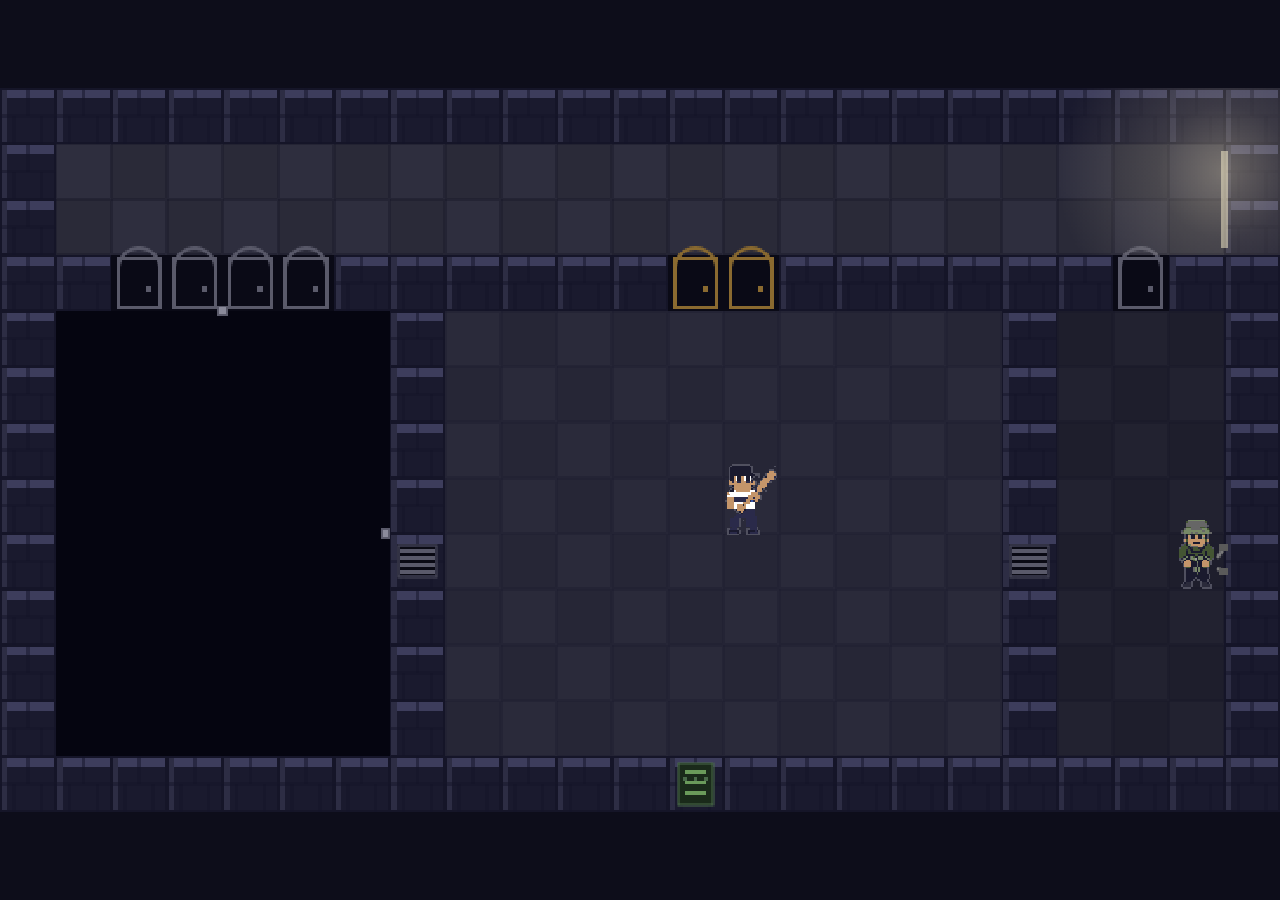
==== commit dda01086: "Wordle Bootcamp: modular DOM overlay with lesson 1 and 2 New bootcamp.js module — sleek modern UI ov" ====
--- a/index.html
+++ b/index.html
@@ -14,6 +14,7 @@
 </head>
 <body>
   <canvas id="game"></canvas>
+  <script src="bootcamp.js"></script>
   <script src="game.js"></script>
 </body>
 </html>
